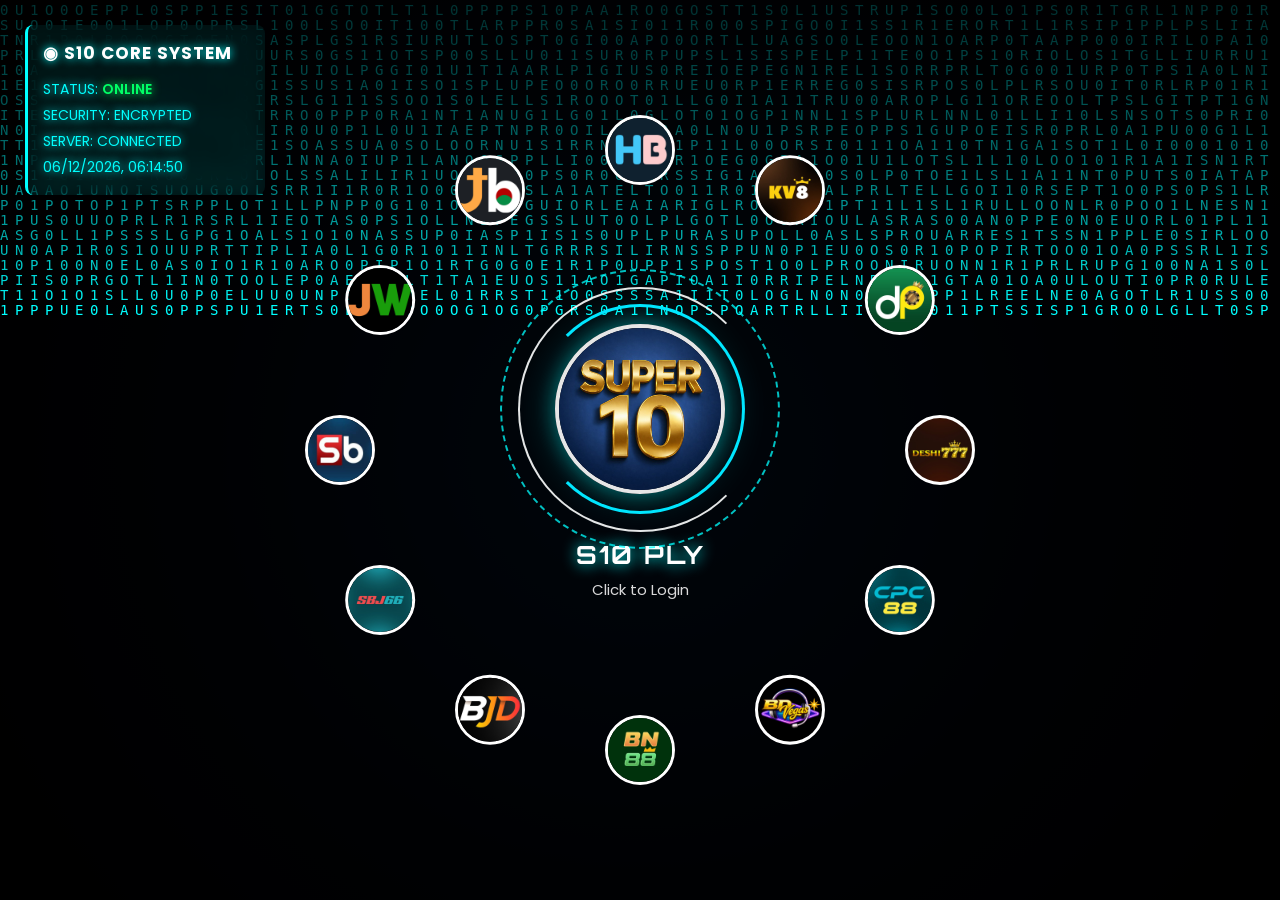
==== login.html @ 20ddbb2a "Add files via upload" ====
<!DOCTYPE html>
<html lang="en">

<head>

<meta charset="UTF-8">

<meta
name="viewport"
content="width=device-width, initial-scale=1.0">

<meta
name="theme-color"
content="#001122">

<meta
name="description"
content="S10 PLY Login System">

<title>S10 PLY Login</title>

<link
rel="icon"
type="image/png"
href="https://encrypted-tbn0.gstatic.com/images?q=tbn:ANd9GcQFqhBaNVK_GbQaJqJVUa0Y2succ7kactyGor7iYzggYQ&s">

<!-- Google Fonts -->

<link
rel="preconnect"
href="https://fonts.googleapis.com">

<link
rel="preconnect"
href="https://fonts.gstatic.com"
crossorigin>

<link
href="https://fonts.googleapis.com/css2?family=Orbitron:wght@400;500;600;700&family=Poppins:wght@300;400;500;600;700&display=swap"
rel="stylesheet">

<style>

/* ==========================================
   S10 PLY LOGIN
   FINAL v2.0
========================================== */

*{

margin:0;

padding:0;

box-sizing:border-box;

}

html{

width:100%;

height:100%;

}

body{

width:100%;

min-height:100vh;

overflow:hidden;

display:flex;

justify-content:center;

align-items:center;

position:relative;

font-family:'Orbitron',sans-serif;

background:

radial-gradient(

circle at center,

#001f3f 0%,

#000814 55%,

#000000 100%

);

color:#00ffff;

user-select:none;

-webkit-font-smoothing:antialiased;

-moz-osx-font-smoothing:grayscale;

}

/* ===============================
   MATRIX BACKGROUND
================================ */

#matrix{

position:fixed;

top:0;

left:0;

width:100%;

height:100%;

pointer-events:none;

z-index:0;

}

/* ===============================
   ORBIT
================================ */

.orbit{

position:absolute;

width:700px;

height:700px;

left:50%;

top:50%;

transform:translate(-50%,-50%);

animation:

orbitSpin 30s linear infinite;

pointer-events:none;

z-index:1;

}

@keyframes orbitSpin{

from{

transform:

translate(-50%,-50%)

rotate(0deg);

}

to{

transform:

translate(-50%,-50%)

rotate(360deg);

}

}

/* ==========================================
   BRAND ICON
========================================== */

.brand{

position:absolute;

width:70px;

height:70px;

left:50%;

top:50%;

margin:-35px;

}

.brand img{

width:100%;

height:100%;

object-fit:cover;

border-radius:50%;

background:#ffffff;

border:3px solid #ffffff;

animation:

brandRotate 30s linear infinite,

glow 2s ease-in-out infinite;

transition:.35s;

}

/* Logo Hover */

.brand img:hover{

transform:scale(1.12);

box-shadow:

0 0 18px #00ffff,

0 0 35px #00ffff;

}

/* ==========================================
   BRAND ROTATION
========================================== */

@keyframes brandRotate{

from{

transform:rotate(0deg);

}

to{

transform:rotate(-360deg);

}

}

/* ==========================================
   GLOW EFFECT
========================================== */

@keyframes glow{

0%,100%{

box-shadow:

0 0 10px #00ffff,

0 0 20px #00ffff;

filter:brightness(1);

}

50%{

box-shadow:

0 0 25px #00ffff,

0 0 45px #00ffff,

0 0 70px #00ffff;

filter:brightness(1.3);

}

}

/* ==========================================
   ORBIT POSITION
========================================== */

.b1{transform:rotate(330deg) translate(300px) rotate(-330deg);}
.b2{transform:rotate(300deg) translate(300px) rotate(-300deg);}
.b3{transform:rotate(270deg) translate(300px) rotate(-270deg);}
.b4{transform:rotate(240deg) translate(300px) rotate(-240deg);}
.b5{transform:rotate(210deg) translate(300px) rotate(-210deg);}
.b6{transform:rotate(180deg) translate(300px) rotate(-180deg);}
.b7{transform:rotate(150deg) translate(300px) rotate(-150deg);}
.b8{transform:rotate(120deg) translate(300px) rotate(-120deg);}
.b9{transform:rotate(90deg) translate(300px) rotate(-90deg);}
.b10{transform:rotate(60deg) translate(300px) rotate(-60deg);}
.b11{transform:rotate(30deg) translate(300px) rotate(-30deg);}
.b12{transform:rotate(0deg) translate(300px) rotate(0deg);}

/* ==========================================
   COVER SCREEN
========================================== */

.cover{

position:absolute;

inset:0;

display:flex;

justify-content:center;

align-items:center;

flex-direction:column;

cursor:pointer;

z-index:5;

transition:.4s;

}
/* ==========================================
   JARVIS CORE
========================================== */

.jarvis{

position:relative;

width:220px;

height:220px;

display:flex;

justify-content:center;

align-items:center;

}

.jarvis img{

width:170px;

height:170px;

object-fit:cover;

border-radius:50%;

position:relative;

z-index:10;

border:4px solid rgba(255,255,255,.9);

box-shadow:

0 0 20px rgba(0,255,255,.35),

0 0 45px rgba(0,255,255,.25);

transition:.35s;

}

.jarvis img:hover{

transform:scale(1.05);

box-shadow:

0 0 30px #00ffff,

0 0 60px #00ffff;

}

/* ==========================================
   RINGS
========================================== */

.ring{

position:absolute;

border-radius:50%;

pointer-events:none;

}

.ring1{

width:210px;

height:210px;

border:3px solid #00e5ff;

border-left-color:transparent;

animation:ringRotate 6s linear infinite;

}

.ring2{

width:245px;

height:245px;

border:2px solid rgba(255,255,255,.9);

border-right-color:transparent;

animation:ringReverse 9s linear infinite;

}

.ring3{

width:280px;

height:280px;

border:2px dashed #00ffff;

opacity:.75;

animation:ringRotate 14s linear infinite;

}

/* ==========================================
   RING ANIMATION
========================================== */

@keyframes ringRotate{

from{

transform:rotate(0deg);

}

to{

transform:rotate(360deg);

}

}

@keyframes ringReverse{

from{

transform:rotate(360deg);

}

to{

transform:rotate(0deg);

}

}

/* ==========================================
   LOGIN BOX
========================================== */

.login-box{

width:390px;

max-width:92%;

padding:35px;

background:

rgba(0,255,255,.12);

backdrop-filter:blur(20px);

-webkit-backdrop-filter:blur(20px);

border:

1px solid rgba(0,255,255,.45);

border-radius:22px;

box-shadow:

0 0 30px rgba(0,255,255,.35),

0 0 70px rgba(0,255,255,.15);

display:none;

z-index:10;

animation:

loginShow .5s ease;

}


@keyframes loginShow{

from{

opacity:0;

transform:translateY(30px) scale(.95);

}

to{

opacity:1;

transform:translateY(0) scale(1);

}

}


.login-box h2{

text-align:center;

margin-bottom:25px;

font-size:22px;

letter-spacing:2px;

color:#ffffff;

text-shadow:

0 0 10px #00ffff;

}

.input-box{
    position:relative;
    margin-bottom:16px;
}

.input-box input{
    width:100%;
    padding-right:50px;
    margin-bottom:0;
}

.right-icon{
    position:absolute;
    right:15px;
    top:50%;
    transform:translateY(-50%);
    cursor:pointer;
    color:#00ffff;
    font-size:18px;
    transition:.3s;
}

.right-icon:hover{
    color:#ffffff;
}
/* ==========================================
   INPUT FIELD
========================================== */


input{

width:100%;

padding:14px;

margin-bottom:16px;

background:

rgba(0,20,35,.9);

border:

1px solid rgba(0,255,255,.5);

border-radius:10px;

color:#ffffff;

font-size:15px;

outline:none;

transition:.3s;

}


input::placeholder{

color:rgba(255,255,255,.55);

}


input:focus{

border-color:#00ffff;

box-shadow:

0 0 15px rgba(0,255,255,.5);

}


/* ==========================================
   LOGIN BUTTON
========================================== */


button{

width:100%;

padding:14px;

border:none;

border-radius:12px;

background:

linear-gradient(

135deg,

#00c6ff,

#0072ff

);

color:#ffffff;

font-size:16px;

font-weight:700;

letter-spacing:1px;

cursor:pointer;

transition:.3s;

box-shadow:

0 8px 25px rgba(0,114,255,.35);

}


button:hover{

transform:translateY(-3px);

box-shadow:

0 12px 35px rgba(0,255,255,.45);

}


button:active{

transform:scale(.98);

}


button:disabled{

opacity:.75;

cursor:not-allowed;

}


/* ==========================================
   LOADING SPINNER
========================================== */


.loading-spinner{

display:inline-block;

width:18px;

height:18px;

border:

3px solid rgba(255,255,255,.35);

border-top-color:#ffffff;

border-radius:50%;

vertical-align:middle;

margin-right:8px;

animation:

spin .8s linear infinite;

}


@keyframes spin{

100%{

transform:rotate(360deg);

}

}


button.loading{

pointer-events:none;

background:

linear-gradient(

135deg,

#00d2ff,

#3a7bd5

);

}


/* ==========================================
   MESSAGE BOX
========================================== */


#msg{

margin-top:15px;

text-align:center;

font-size:14px;

color:#ff4444;

text-shadow:

0 0 8px rgba(255,0,0,.5);

}

/* ==========================================
   LEFT AI HUD PANEL
========================================== */

.hud-panel{

position:absolute;

top:25px;

left:25px;

width:240px;

padding:15px;

background:

rgba(0,255,255,.06);

border-left:

3px solid #00ffff;

border-radius:8px;

color:#00ffff;

font-family:'Poppins',sans-serif;

font-size:14px;

line-height:26px;

z-index:20;

text-shadow:

0 0 10px #00ffff;

backdrop-filter:blur(10px);

-webkit-backdrop-filter:blur(10px);

animation:

hudGlow 2s infinite;

}


/* HUD Animation */

@keyframes hudGlow{

0%,100%{

opacity:1;

}

50%{

opacity:.7;

}

}


/* ==========================================
   HUD TITLE
========================================== */


.hud-title{

font-size:17px;

font-weight:700;

margin-bottom:10px;

letter-spacing:1px;

color:#ffffff;

}


/* ==========================================
   ONLINE STATUS
========================================== */


.online{

color:#00ff66;

font-weight:600;

text-shadow:

0 0 10px #00ff66;

}


/* ==========================================
   COVER TEXT
========================================== */


.cover h2{

margin-top:20px;

font-size:25px;

color:#ffffff;

letter-spacing:2px;

text-shadow:

0 0 15px #00ffff;

}


.cover p{

margin-top:8px;

color:#ffffff;

font-family:'Poppins',sans-serif;

font-size:15px;

opacity:.85;

}


/* ==========================================
   MOBILE RESPONSIVE
========================================== */


@media(max-width:768px){


.orbit{

width:460px;

height:460px;

}


.brand{

width:55px;

height:55px;

margin:-27.5px;

}


.b1,.b2,.b3,.b4,

.b5,.b6,.b7,.b8,

.b9,.b10,.b11,.b12{

transform:

rotate(0deg)

translate(210px);

}


.jarvis{

width:190px;

height:190px;

}


.jarvis img{

width:140px;

height:140px;

}


.ring1{

width:180px;

height:180px;

}


.ring2{

width:210px;

height:210px;

}


.ring3{

width:240px;

height:240px;

}


.login-box{

width:92%;

padding:25px;

}


.hud-panel{

top:15px;

left:15px;

width:200px;

font-size:12px;

line-height:22px;

}


.hud-title{

font-size:14px;

}


}


/* ==========================================
   SMALL MOBILE
========================================== */


@media(max-width:450px){


.hud-panel{

display:none;

}


.orbit{

width:380px;

height:380px;

}


.brand{

width:45px;

height:45px;

margin:-22px;

}


.login-box h2{

font-size:18px;

}


input{

padding:12px;

}


button{

padding:13px;

}


}

</style>

</head>

<body>


<!-- ==========================================
     MATRIX BACKGROUND
========================================== -->

<canvas id="matrix"></canvas>



<!-- ==========================================
     AI HUD PANEL
========================================== -->


<div class="hud-panel">

<div class="hud-title">
◉ S10 CORE SYSTEM
</div>


<div>
STATUS:
<span class="online">
ONLINE
</span>
</div>


<div>
SECURITY:
<span>
ENCRYPTED
</span>
</div>


<div>
SERVER:
<span>
CONNECTED
</span>
</div>


<div id="hudClock">

00/00/0000 00:00:00

</div>


</div>





<!-- ==========================================
     BRAND ORBIT SYSTEM
========================================== -->


<div class="orbit">


<div class="brand b1">
<img src="dp.jpg" alt="DP">
</div>


<div class="brand b2">
<img src="kv8.jpg" alt="KV8">
</div>


<div class="brand b3">
<img src="heybaji.jpg" alt="HeyBaji">
</div>


<div class="brand b4">
<img src="jeetbangla.jpg" alt="Jeet Bangla">
</div>


<div class="brand b5">
<img src="jeetway.jpg" alt="Jeetway">
</div>


<div class="brand b6">
<img src="superbaji.jpg" alt="Super Baji">
</div>


<div class="brand b7">
<img src="sbj66.jpg" alt="SBJ66">
</div>


<div class="brand b8">
<img src="bedjdb.jpg" alt="BDJDB">
</div>


<div class="brand b9">
<img src="bn88.jpg" alt="BN88">
</div>


<div class="brand b10">
<img src="bdvegas.jpg" alt="BD Vegas">
</div>


<div class="brand b11">
<img src="cpc88.jpg" alt="CPC88">
</div>


<div class="brand b12">
<img src="deshi777.jpg" alt="Deshi777">
</div>


</div>





<!-- ==========================================
     LOGIN COVER SCREEN
========================================== -->


<div id="cover" class="cover">


<div class="jarvis">


<div class="ring ring1"></div>

<div class="ring ring2"></div>

<div class="ring ring3"></div>


<img src="s10.jpg" alt="S10 PLY">


</div>



<h2>
S10 PLY
</h2>


<p>
Click to Login
</p>


</div>





<!-- ==========================================
     LOGIN BOX
========================================== -->


<div class="login-box" id="loginBox">

    <h2>S10 PLY ACCESS</h2>

    <div class="input-box">
        <input
            type="text"
            id="username"
            placeholder="ENTER USER ID"
            autocomplete="username">
    </div>

    <div class="input-box">
        <input
            type="password"
            id="password"
            placeholder="ENTER PASSWORD"
            autocomplete="current-password">

        <span class="right-icon"
              id="togglePassword"
              onclick="togglePassword()">
            👁
        </span>
    </div>

    <button id="loginBtn" onclick="login()">
        🚀 Login
    </button>

    <p id="msg"></p>

</div>

<script>

/* ==========================================
   S10 PLY FINAL v2.0
   JAVASCRIPT SYSTEM
========================================== */


/* ==========================================
   GOOGLE APPS SCRIPT API
========================================== */


const BASE_URL =

"https://script.google.com/macros/s/AKfycbx31jncpfY0-7OGNwiBIk_oEWVx7hJGi2ce7cX41L1mbMhUeyjPu-IOBwvTPIHb24IXtg/exec";





/* ==========================================
   AUTO LOGIN CHECK
========================================== */


const savedUser =

localStorage.getItem("user");


const savedLoginDate =

localStorage.getItem("loginDate");



const today =

new Date().toLocaleDateString("en-CA");



if(savedUser && savedLoginDate === today){

window.location.href = "index.html";

}

else{


localStorage.removeItem("user");

localStorage.removeItem("role");

localStorage.removeItem("loginDate");


}

function togglePassword(){

    const password = document.getElementById("password");
    const eye = document.getElementById("togglePassword");

    if(password.type === "password"){
        password.type = "text";
        eye.innerHTML = "🙈";
    }else{
        password.type = "password";
        eye.innerHTML = "👁";
    }

}





/* ==========================================
   ENTER KEY LOGIN
========================================== */


document.addEventListener(

"keydown",

function(e){


if(e.key === "Enter"){

login();

}


}

);








/* ==========================================
   COVER TO LOGIN ANIMATION
========================================== */


const cover =

document.getElementById("cover");



const loginBox =

document.getElementById("loginBox");



const orbit =

document.querySelector(".orbit");





cover.onclick = function(){


cover.style.opacity = "0";


setTimeout(()=>{


cover.style.display="none";


loginBox.style.display="block";


},400);



if(orbit){

orbit.style.animationPlayState="paused";

}


};







/* ==========================================
   LOGIN FUNCTION
========================================== */


function login(){


const username =

document.getElementById("username")
.value
.trim();



const password =

document.getElementById("password")
.value
.trim();



const msg =

document.getElementById("msg");



const btn =

document.getElementById("loginBtn");



msg.innerHTML="";





if(username === "" || password === ""){


msg.innerHTML =

"Please enter Username and Password";


return;


}





/* Loading Start */


btn.disabled=true;


btn.classList.add("loading");


btn.innerHTML =

`

<span class="loading-spinner"></span>

Authenticating...

`;



/* API Request */


const controller = new AbortController();

setTimeout(()=>{
    controller.abort();
},10000);


fetch(BASE_URL,{
    method:"POST",
    signal: controller.signal,
    headers:{
        "Content-Type":"text/plain;charset=utf-8"
    },
    body:JSON.stringify({
        action:"login",
        username:username,
        password:password
    })
})



.then(response=>{


if(!response.ok){


throw new Error(

"Server Connection Failed"

);


}


return response.json();


})



.then(data=>{


btn.disabled=false;


btn.classList.remove("loading");


btn.innerHTML="🚀 Login";



if(data.success){


const loginDate =

new Date().toLocaleDateString("en-CA");



localStorage.setItem(

"user",

data.username

);



localStorage.setItem(

"role",

data.role

);



localStorage.setItem(

"loginDate",

loginDate

);



window.location.href=

"index.html";



}

else{


msg.innerHTML =

data.message ||

"Invalid Username or Password";


}



})


/* ==========================================
   LOGIN ERROR HANDLING
========================================== */


.catch(error=>{


btn.disabled=false;


btn.classList.remove("loading");


btn.innerHTML="🚀 Login";



msg.innerHTML =

"Error: " + error.message;



console.log(

"LOGIN ERROR:",

error

);



});



}





/* ==========================================
   HUD CLOCK SYSTEM
========================================== */


function updateHUD(){


const clock =

document.getElementById("hudClock");



if(clock){


clock.innerHTML =

new Date().toLocaleString("en-GB");


}


}



setInterval(

updateHUD,

1000

);


updateHUD();






/* ==========================================
   MATRIX RAIN EFFECT
========================================== */


const canvas =

document.getElementById("matrix");



const ctx =

canvas.getContext("2d");




function resizeCanvas(){


const dpr =

window.devicePixelRatio || 1;



canvas.width =

window.innerWidth * dpr;



canvas.height =

window.innerHeight * dpr;



canvas.style.width =

window.innerWidth + "px";



canvas.style.height =

window.innerHeight + "px";



ctx.setTransform(

dpr,

0,

0,

dpr,

0,

0

);


}



window.addEventListener(

"resize",

resizeCanvas

);



resizeCanvas();







/* Matrix Characters */


const chars =

"10SUPER10S10PORTALLOGIN";



let columns =

Math.floor(

window.innerWidth / 15

);



let drops =

Array(columns).fill(1);






function drawMatrix(){


ctx.fillStyle =

"rgba(0,0,0,0.08)";



ctx.fillRect(

0,

0,

window.innerWidth,

window.innerHeight

);




ctx.fillStyle="#00ffff";


ctx.font="14px monospace";




drops.forEach((y,i)=>{



const text =

chars[

Math.floor(

Math.random()*chars.length

)

];



ctx.fillText(

text,

i*15,

y*15

);




if(

y*15 >

window.innerHeight &&

Math.random() >

0.975

){


drops[i]=0;


}



drops[i]++;



});


}



setInterval(

drawMatrix,

60

);





/* ==========================================
   FINAL SCRIPT END
========================================== */


</script>


</body>


</html>
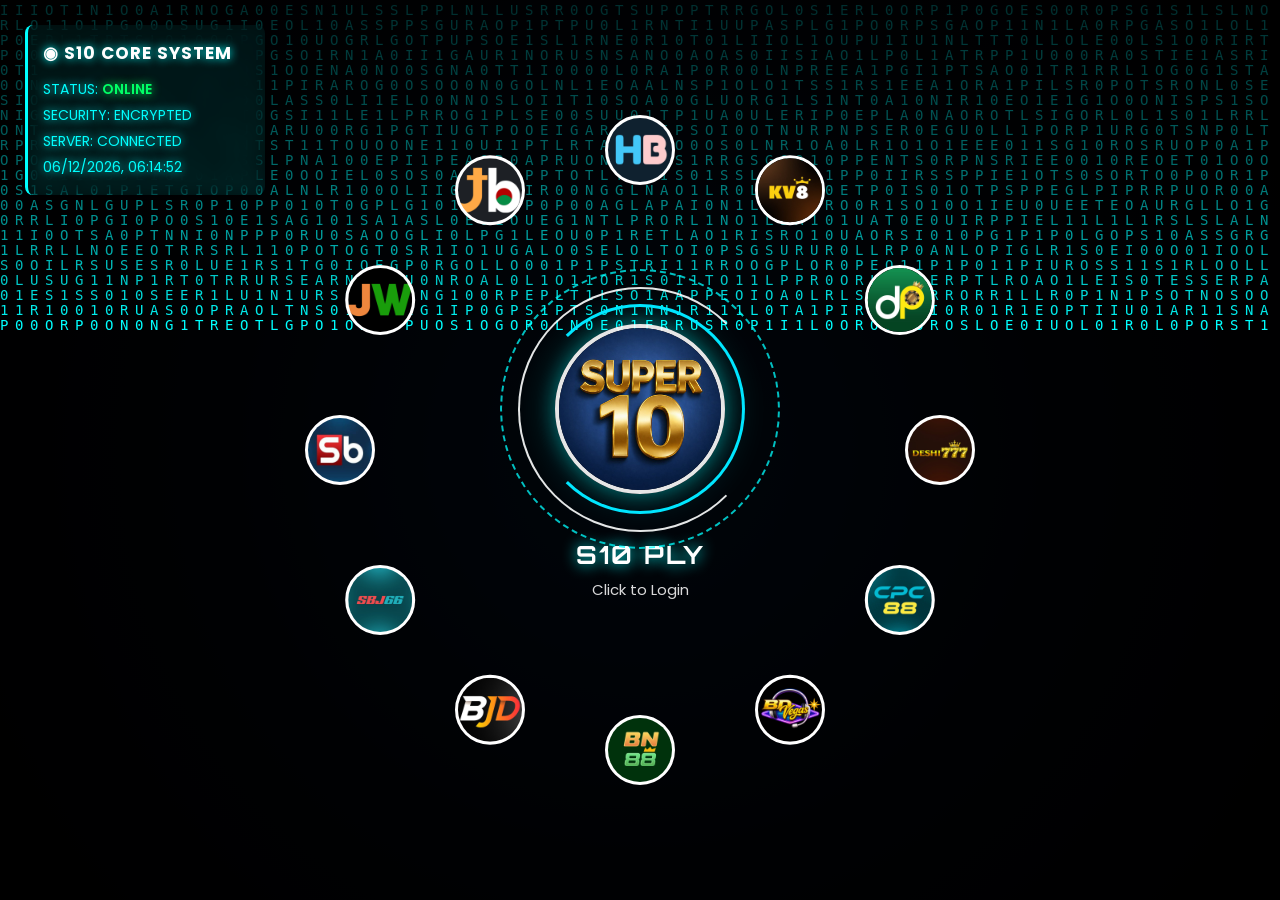
==== commit b41bc48e: "Update login.html" ====
--- a/login.html
+++ b/login.html
@@ -19,10 +19,9 @@
 
 <title>S10 PLY Login</title>
 
-<link
-rel="icon"
-type="image/png"
-href="https://encrypted-tbn0.gstatic.com/images?q=tbn:ANd9GcQFqhBaNVK_GbQaJqJVUa0Y2succ7kactyGor7iYzggYQ&s">
+ <link rel="icon"
+          type="image/png"
+          href="https://media.istockphoto.com/id/493332608/photo/lightning-letter-p.jpg?s=612x612&w=0&k=20&c=nZQeNeNbKy-DtT6NGgREnQfrFKq9AO6lwejMUX2I_14=">
 
 <!-- Google Fonts -->
 
